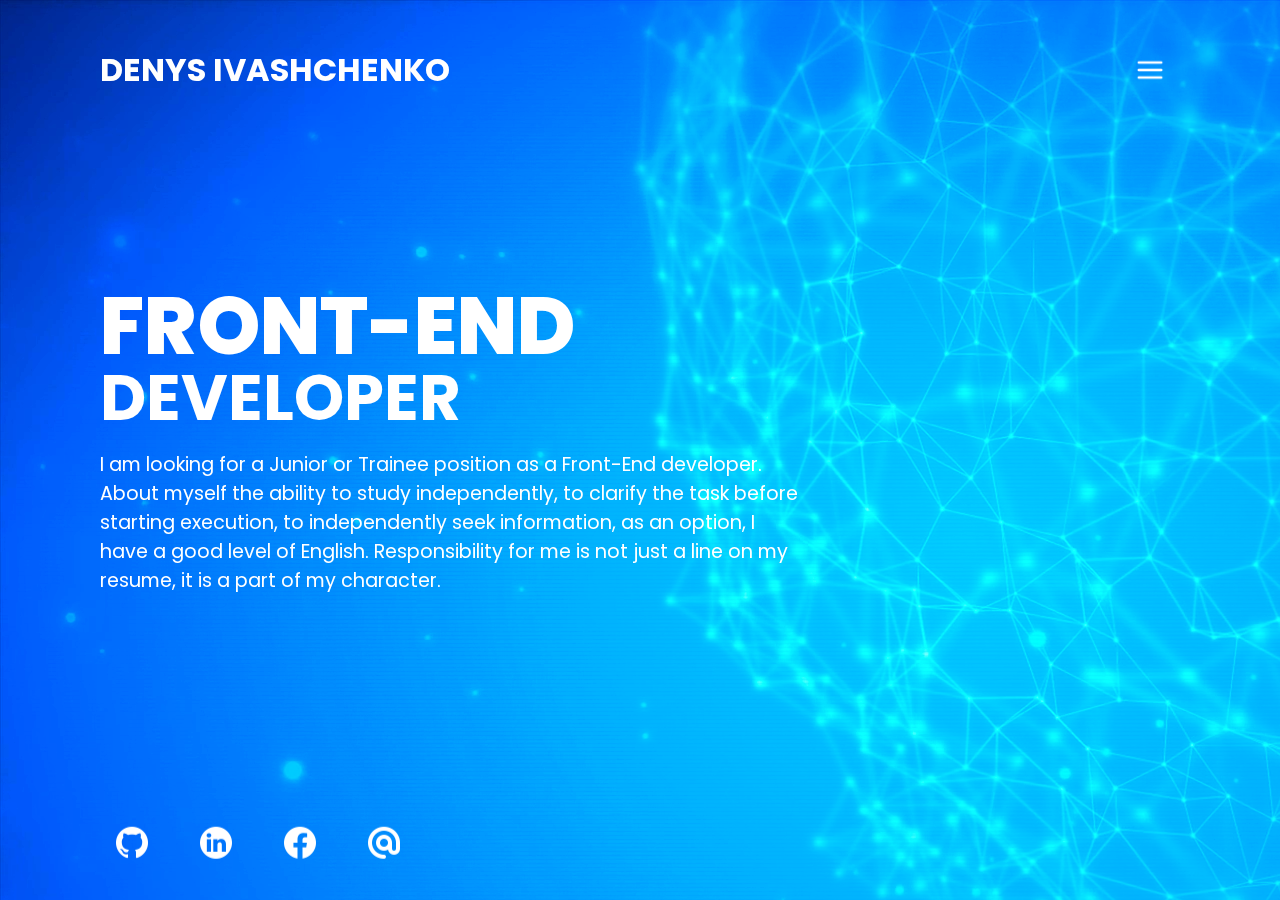
==== index.html @ 4b4a34de "init" ====
<!DOCTYPE html>
<html lang="en">

<head>
    <meta charset="UTF-8">
    <meta http-equiv="X-UA-Compatible" content="IE=edge">
    <meta name="viewport" content="width=device-width, initial-scale=1.0">
    <title>CV-Denys Ivashchenko</title>
    <link rel="stylesheet" href="./css/style.css">
</head>

<body>
    <section class="showcase">
        <header>
            <h1 class="logo">Denys Ivashchenko</h1>
            <div class="toggle"></div>
        </header>

        <video src="./video-images/network .mp4" muted loop autoplay></video>

        <div class="overlay"></div>
        <div class="text">
            <h2>Front-End</h2>
            <h3>Developer</h3>
            <p>I am looking for a Junior or Trainee position as a Front-End developer. About myself the ability to study
                independently, to clarify the task before starting execution, to independently seek information, as an
                option, I have a good level of English. Responsibility for me is not just a line on my resume, it is a
                part of my character.</p>
        </div>

        <ul class="social">
            <li><a href="#"><img src="./video-images/github.png" alt=""></a></li>
            <li><a href="#"><img src="./video-images/Linkedin.png" alt=""></a></li>
            <li><a href="#"><img src="./video-images/Facebook.png" alt=""></a></li>
            <li><a href="#"><img src="./video-images/email.png" alt=""></a></li>
        </ul>
    </section>
    <div class="menu">
        <ul>
            <li><a href="/">Main</a></li>
            <li><a href="./education/education.html">Education</a></li>
            <li><a href="./expiriance/expiriance.html">Expiriance</a></li>
        </ul>
    </div>

    <script src="./js/app.js"></script>
</body>

</html>
---- css/style.css ----
@import url('https://fonts.googleapis.com/css2?family=Poppins:wght@200;300;400;500;600;700;800&display=swap');

*
{
  margin: 0;
  padding: 0;
  box-sizing: border-box;
  font-family: 'Poppins', sans-serif;
}
header
{
  position: absolute;
  top: 0;
  left: 0;
  width: 100%;
  padding: 40px 100px;
  z-index: 1000;
  display: flex;
  justify-content: space-between;
  align-items: center;
}
header .logo
{
  color: #fff;
  text-transform: uppercase;
  cursor: pointer;
}
.toggle
{
  position: relative;
  width: 60px;
  height: 60px;
  background: url(../video-images/menu.png);
  background-repeat: no-repeat;
  background-size: 30px;
  background-position: center;
  cursor: pointer;
  filter: invert(1);
}
.toggle.active
{
  background: url(../video-images/menu_x.png);
  background-repeat: no-repeat;
  background-size: 30px;
  background-position: center;
  cursor: pointer;
}
.showcase
{
  position: absolute;
  right: 0;
  width: 100%;
  min-height: 100vh;
  padding: 100px;
  display: flex;
  justify-content: space-between;
  align-items: center;
  background-image:url(../video-images/bg.png);
  transition: 0.5s;
  z-index: 2;
}
.showcase.active
{
  right: 300px;
}

.showcase video
{
  position: absolute;
  top: 0;
  left: 0;
  width: 100%;
  height: 100%;
  object-fit: cover;
  opacity: 0.8;
}
.overlay
{
  position: absolute;
  top: 0;
  left: 0;
  width: 100%;
  height: 100%;
  background: #0cb0fc;
  mix-blend-mode: overlay;
}
.text
{
  position: relative;
  z-index: 10;
}

.text h2
{
  font-size: 5em;
  font-weight: 800;
  color: #fff;
  line-height: 1em;
  text-transform: uppercase;
}
.text h3
{
  font-size: 4em;
  font-weight: 700;
  color: #fff;
  line-height: 1em;
  text-transform: uppercase;
}
.text p
{
  font-size: 1.2em;
  color: rgb(255, 255, 255);
  margin: 20px 0;
  font-weight: 400;
  max-width: 700px;
}

.social
{
  position: absolute;
  z-index: 10;
  bottom: 20px;
  display: flex;
  justify-content: center;
  align-items: center;
}
.social li
{
  list-style: none;
}
.social li a
{
  display: inline-block;
  margin-right: 20px;
  filter: invert(1);
  transform: scale(0.5);
  transition: 0.5s;
}
.social li a:hover
{
  transform: scale(0.5) translateY(-20px);
}
.menu
{
  position: absolute;
  top: 0;
  right: 0;
  width: 300px;
  height: 100%;
  display: flex;
  justify-content: center;
  align-items: center;
}
.menu ul
{
  position: relative;
}
.menu ul li
{
  list-style: none;
}
.menu ul li a
{
  text-decoration: none;
  font-size: 24px;
  color: #111;
}
.menu ul li a:hover
{
  color: #03a9f4; 
}


@media (max-width: 800px)
{
    video{
        display: none;
    }
  .showcase,
  .showcase header
  {
    padding: 40px;
  }
  .text h2
  {
    font-size: 3em;
  }
  .text h3
  {
    font-size: 2em;
  }
}
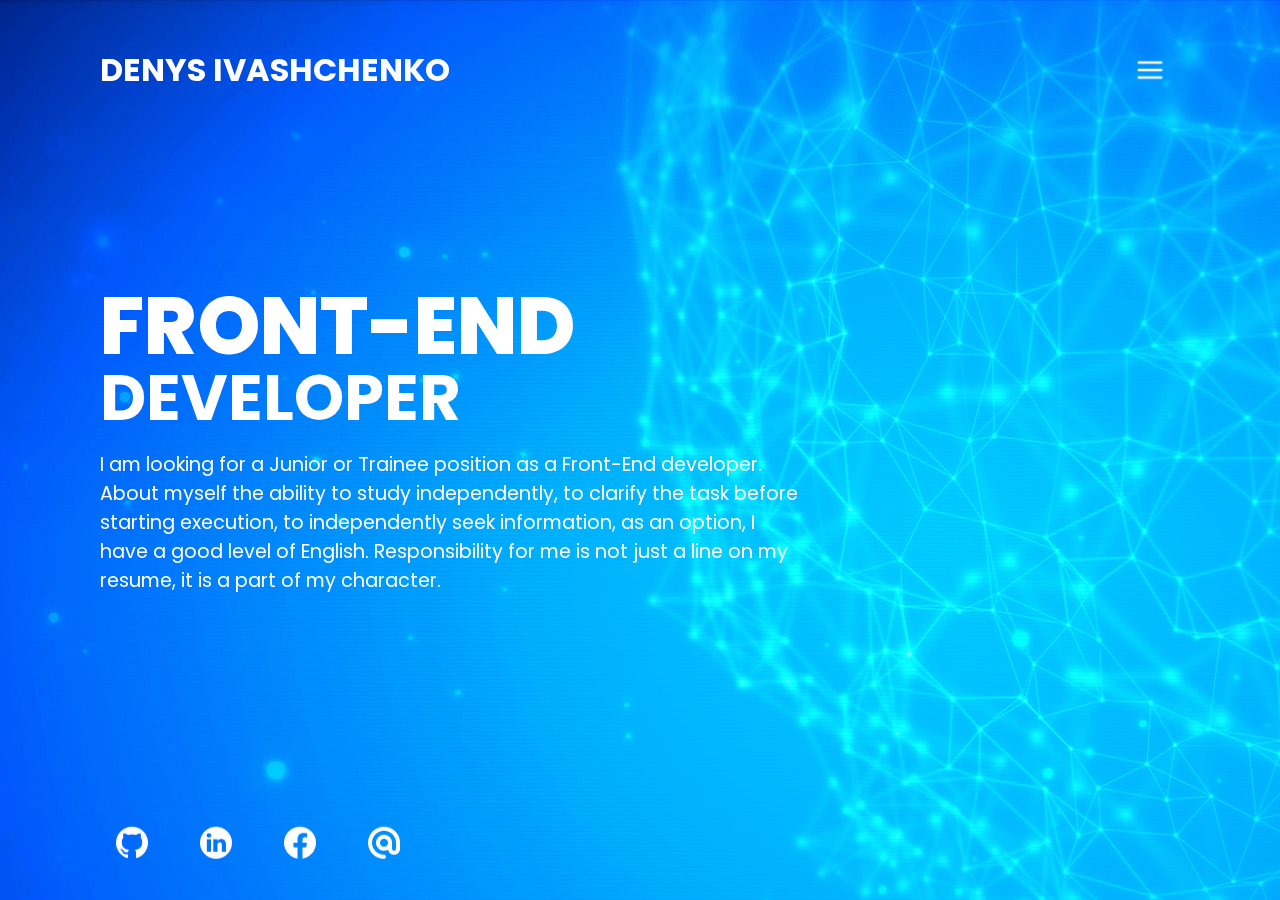
==== commit 312a7e28: "img" ====
--- a/index.html
+++ b/index.html
@@ -35,13 +35,13 @@
             <li><a href="#"><img src="./video-images/email.png" alt=""></a></li>
         </ul>
     </section>
-    <div class="menu">
+    <nav class="menu">
         <ul>
             <li><a href="/">Main</a></li>
             <li><a href="./education/education.html">Education</a></li>
             <li><a href="./expiriance/expiriance.html">Expiriance</a></li>
         </ul>
-    </div>
+    </nav>
 
     <script src="./js/app.js"></script>
 </body>
